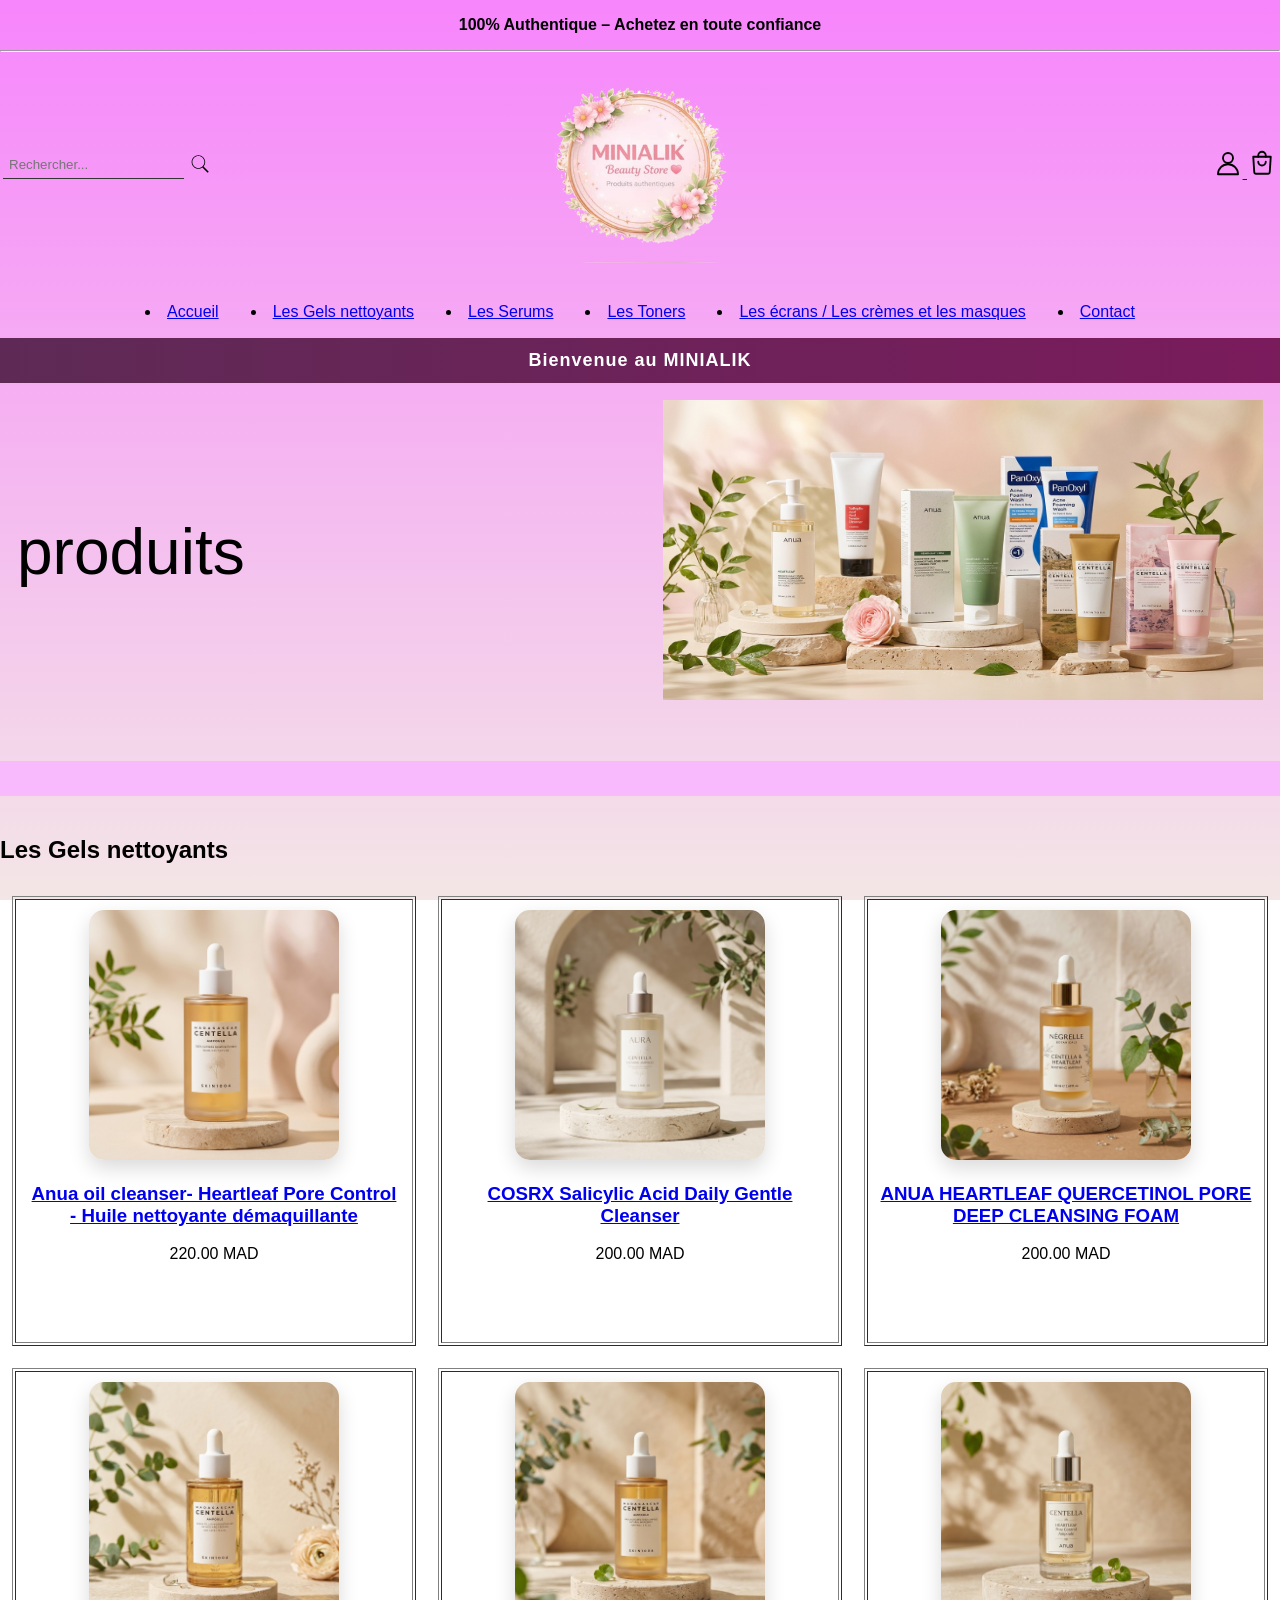
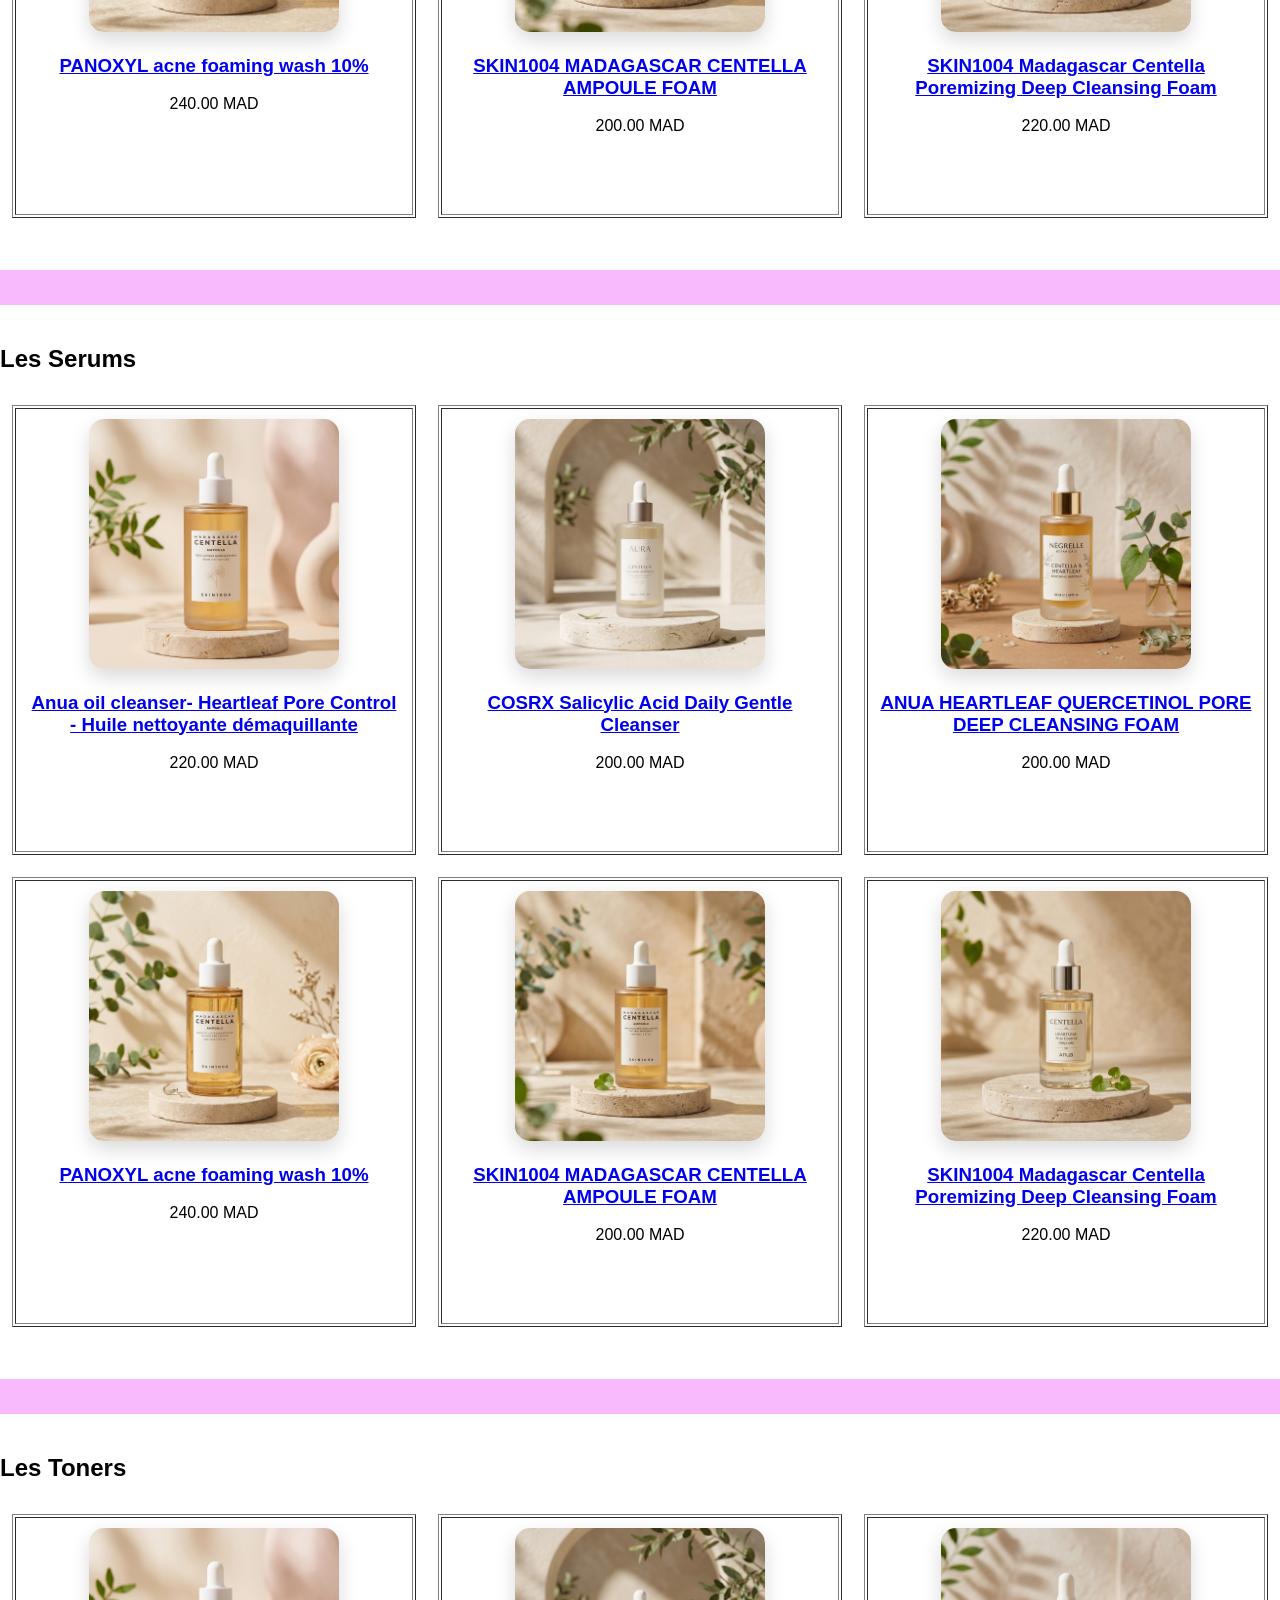
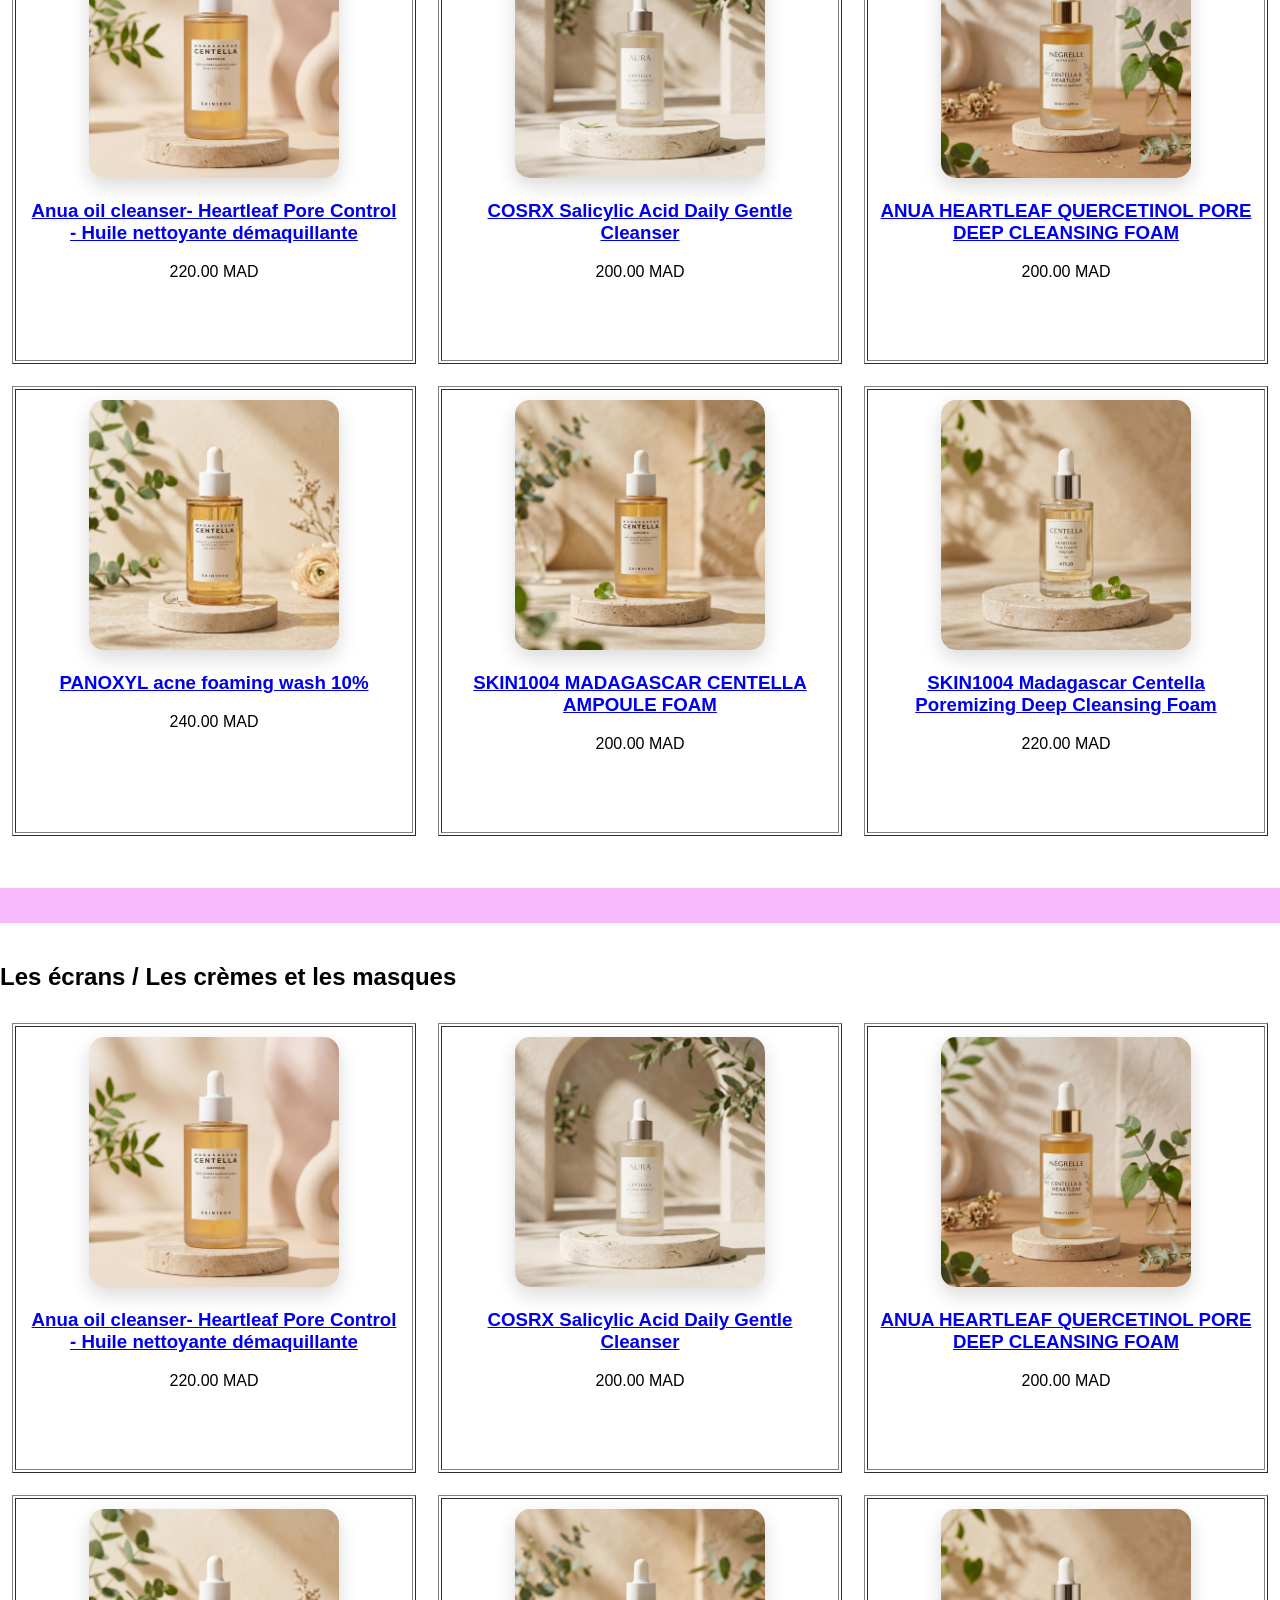
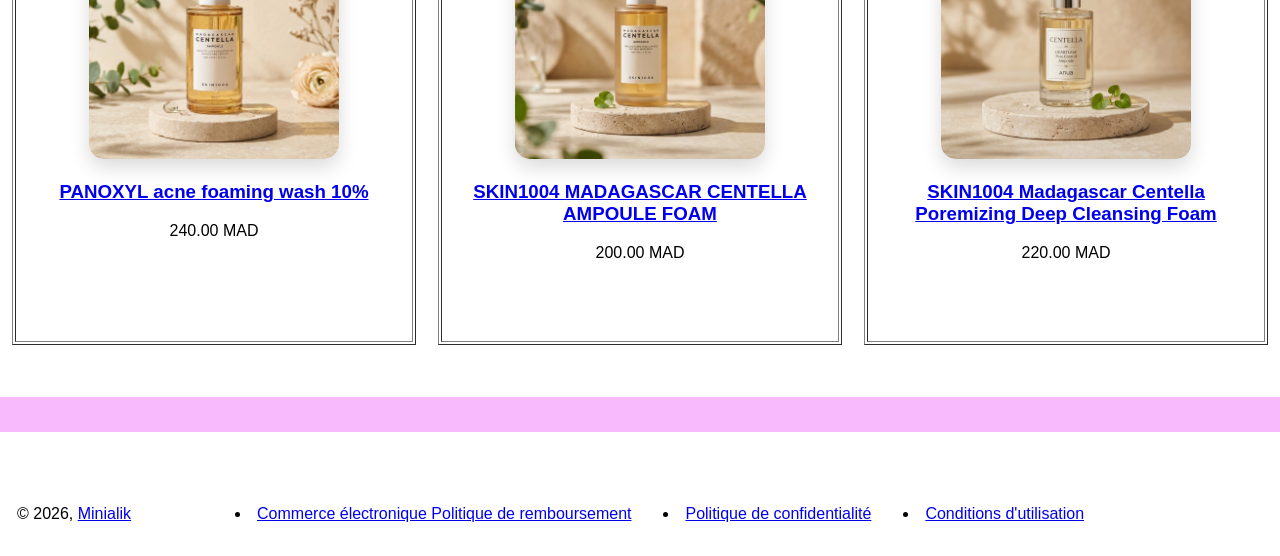
==== produits.html @ bcbce729 "add all project" ====
<!-- catalogue des produits -->
<!DOCTYPE html>
<html lang="fr">
 <head>
    <meta charset="UTF-8">
    <meta name="descraption" content="this is site web present a product cosmétiques ">
    <title> </title>

    
       <link rel="stylesheet" href="style.css">
 </head>
  <body>


     <p align="center"><strong>100% Authentique – Achetez en toute confiance</strong></p>

    <hr>

    <!-- ===================== HEADER ===================== -->
    <header>

       
       <table width="100%">
        <tr>
            
            <td width="33%" align="left">
                <form action="#" method="get" class="search-form">
                    <input type="search" name="q" placeholder="Rechercher...">
                    <button type="submit">
                         <img src="images utilisées dans le site/icons8-search.svg" alt="Rechercher" width="20">
                    </button>
                </form>
            </td>

            
            <td width="34%" align="center">
                <a href="index.html">
                    <img src="images utilisées dans le site/logo.png" alt="Minialik Beauty Store" width="200">
                </a>
            </td>

            
            <td width="33%" align="right">
                <a href="compte.html">
                    <img src="images utilisées dans le site/user.svg" alt="Rechercher" width="30">
                </a>
                <a href="panier.html">
                    <img src="images utilisées dans le site/cart.svg" alt="Rechercher" width="30">
                </a>
            </td>
        </tr>
    </table>

     </header>

     <nav>
        <table align="center" cellpadding="15">
            <tr>
         <ul>
            <a href="produits.html"></a>
            <td><li><a href="index.html">Accueil</a></li></td>
            <td><li><a href="#Les Gels nettoyants">Les Gels nettoyants</a></li></td>
            <td><li><a href="#Les Serums">Les Serums</a></li></td>
            <td><li><a href="#Les Toners">Les Toners</a></li></td>    
            <td><li><a href="#écrans">Les écrans / Les crèmes et les masques</a></li></td>
            <td><li><a href="contact.html">Contact</a></li></td>
         </ul>
         </tr>
        </table>
     </nav>

     <div class="welcome-bar" >
    <p align="center"><strong>Bienvenue au MINIALIK</strong></p>
    </div>


           

     <section>
        <section>
            <table width="100%" cellpadding="15">
                <tr>
                  <td align="left"><h2 class="big-title"> produits </h2></td>

                  <td align="right"><img src="images utilisées dans le site/product_page_all_products.jpg" alt="Minialik Beauty store" width="600" height="300"></td>
               </tr>
            </table>
        </section>

        </section>

       <section class="separator"> </section>

        </section>

    <section id="Les Gels nettoyants">

        <section>
            <h2>Les Gels nettoyants</h2>
        </section>

            
          <!-- ===================== Les Gels nettoyants ===================== -->

           <table width="100%" cellpadding="10">

    <tr>
        <!-- المنتج 1 -->
        <td width="33%" valign="top">
            <article class="rounded-section">
                <table border="1" width="100%" height="450" cellpadding="10">
                    <tr>
                        <td align="center" valign="top">
                            <a href="produit1.html">
                                <img src="images utilisées dans le site/product1 (1).jpg" alt="Anua oil cleanser Heartleaf" width="250">
                                <h3>Anua oil cleanser- Heartleaf Pore Control - Huile nettoyante démaquillante</h3>
                            </a>
                            <p>220.00 MAD</p>
                        </td>
                    </tr>
                </table>
            </article>
        </td>

        <!-- المنتج 2 -->
        <td width="33%" valign="top">
            <article class="rounded-section">
                <table border="1" width="100%" height="450" cellpadding="10">
                    <tr>
                        <td align="center" valign="top">
                            <a href="produit2.html">
                                <img src="images utilisées dans le site/product1 (2).jpg" alt="COSRX Salicylic Acid Daily Gentle Cleanser" width="250">
                                <h3>COSRX Salicylic Acid Daily Gentle Cleanser</h3>
                            </a>
                            <p>200.00 MAD</p>
                        </td>
                    </tr>
                </table>
            </article>
        </td>

        <!-- المنتج 3 -->
        <td width="33%" valign="top">
            <article class="rounded-section">
                <table border="1" width="100%" height="450" cellpadding="10">
                    <tr>
                        <td align="center" valign="top">
                            <a href="produit3.html">
                                <img src="images utilisées dans le site/product1 (3).jpg" alt="ANUA Heartleaf Quercetinol Pore Deep Cleansing Foam" width="250">
                                <h3>ANUA HEARTLEAF QUERCETINOL PORE DEEP CLEANSING FOAM</h3>
                            </a>
                            <p>200.00 MAD</p>
                        </td>
                    </tr>
                </table>
            </article>
        </td>
    </tr>

    <tr>
        <!-- المنتج 4 -->
        <td width="33%" valign="top">
            <article class="rounded-section">
                <table border="1" width="100%" height="450" cellpadding="10">
                    <tr>
                        <td align="center" valign="top">
                            <a href="produit4.html">
                                <img src="images utilisées dans le site/product1 (4).jpg" alt="PanOxyl acne foaming wash 10%" width="250">
                                <h3>PANOXYL acne foaming wash 10%</h3>
                            </a>
                            <p>240.00 MAD</p>
                        </td>
                    </tr>
                </table>
            </article>
        </td>

        <!-- المنتج 5 -->
        <td width="33%" valign="top">
            <article class="rounded-section">
                <table border="1" width="100%" height="450" cellpadding="10">
                    <tr>
                        <td align="center" valign="top">
                            <a href="produit5.html">
                                <img src="images utilisées dans le site/product1 (5).jpg" alt="SKIN1004 Madagascar Centella Ampoule Foam" width="250">
                                <h3>SKIN1004 MADAGASCAR CENTELLA AMPOULE FOAM</h3>
                            </a>
                            <p>200.00 MAD</p>
                        </td>
                    </tr>
                </table>
            </article>
        </td>

        <!-- المنتج 6 -->
        <td width="33%" valign="top">
            <article class="rounded-section">
                <table border="1" width="100%" height="450" cellpadding="10">
                    <tr>
                        <td align="center" valign="top">
                            <a href="produit6.html">
                                <img src="images utilisées dans le site/product1 (6).jpg" alt="SKIN1004 Madagascar Centella Poremizing Deep Cleansing Foam" width="250">
                                <h3>SKIN1004 Madagascar Centella Poremizing Deep Cleansing Foam</h3>
                            </a>
                            <p>220.00 MAD</p>
                        </td>
                    </tr>
                </table>
            </article>
        </td>
    </tr>
        </table>

          

        </section>

       <section class="separator"> </section>

        </section>

    <section id="Les Serums">


     <!-- ===================== Les Serums ===================== -->
        <section>
            <h2>Les Serums</h2>
        </section>    

           <table width="100%" cellpadding="10">

    <tr>
        <!-- المنتج 1 -->
        <td width="33%" valign="top">
            <article class="rounded-section">
                <table border="1" width="100%" height="450" cellpadding="10">
                    <tr>
                        <td align="center" valign="top">
                            <a href="produit1.html">
                                <img src="images utilisées dans le site/product1 (1).jpg" alt="Anua oil cleanser Heartleaf" width="250">
                                <h3>Anua oil cleanser- Heartleaf Pore Control - Huile nettoyante démaquillante</h3>
                            </a>
                            <p>220.00 MAD</p>
                        </td>
                    </tr>
                </table>
            </article>
        </td>

        <!-- المنتج 2 -->
        <td width="33%" valign="top">
            <article class="rounded-section">
                <table border="1" width="100%" height="450" cellpadding="10">
                    <tr>
                        <td align="center" valign="top">
                            <a href="produit2.html">
                                <img src="images utilisées dans le site/product1 (2).jpg" alt="COSRX Salicylic Acid Daily Gentle Cleanser" width="250">
                                <h3>COSRX Salicylic Acid Daily Gentle Cleanser</h3>
                            </a>
                            <p>200.00 MAD</p>
                        </td>
                    </tr>
                </table>
            </article>
        </td>

        <!-- المنتج 3 -->
        <td width="33%" valign="top">
            <article class="rounded-section">
                <table border="1" width="100%" height="450" cellpadding="10">
                    <tr>
                        <td align="center" valign="top">
                            <a href="produit3.html">
                                <img src="images utilisées dans le site/product1 (3).jpg" alt="ANUA Heartleaf Quercetinol Pore Deep Cleansing Foam" width="250">
                                <h3>ANUA HEARTLEAF QUERCETINOL PORE DEEP CLEANSING FOAM</h3>
                            </a>
                            <p>200.00 MAD</p>
                        </td>
                    </tr>
                </table>
            </article>
        </td>
    </tr>

    <tr>
        <!-- المنتج 4 -->
        <td width="33%" valign="top">
            <article class="rounded-section">
                <table border="1" width="100%" height="450" cellpadding="10">
                    <tr>
                        <td align="center" valign="top">
                            <a href="produit4.html">
                                <img src="images utilisées dans le site/product1 (4).jpg" alt="PanOxyl acne foaming wash 10%" width="250">
                                <h3>PANOXYL acne foaming wash 10%</h3>
                            </a>
                            <p>240.00 MAD</p>
                        </td>
                    </tr>
                </table>
            </article>
        </td>

        <!-- المنتج 5 -->
        <td width="33%" valign="top">
            <article class="rounded-section">
                <table border="1" width="100%" height="450" cellpadding="10">
                    <tr>
                        <td align="center" valign="top">
                            <a href="produit5.html">
                                <img src="images utilisées dans le site/product1 (5).jpg" alt="SKIN1004 Madagascar Centella Ampoule Foam" width="250">
                                <h3>SKIN1004 MADAGASCAR CENTELLA AMPOULE FOAM</h3>
                            </a>
                            <p>200.00 MAD</p>
                        </td>
                    </tr>
                </table>
            </article>
        </td>

        <!-- المنتج 6 -->
        <td width="33%" valign="top">
            <article class="rounded-section">
                <table border="1" width="100%" height="450" cellpadding="10">
                    <tr>
                        <td align="center" valign="top">
                            <a href="produit6.html">
                                <img src="images utilisées dans le site/product1 (6).jpg" alt="SKIN1004 Madagascar Centella Poremizing Deep Cleansing Foam" width="250">
                                <h3>SKIN1004 Madagascar Centella Poremizing Deep Cleansing Foam</h3>
                            </a>
                            <p>220.00 MAD</p>
                        </td>
                    </tr>
                </table>
            </article>
        </td>
    </tr>
        </table>


          
            

        </section>

       <section class="separator"> </section>
        </section>

    <section>


        <!-- ===================== Les Toners ===================== -->
        <section id="Les Toners">
            <h2>Les Toners</h2>
        </section>    

            

           <table width="100%" cellpadding="10">

    <tr>
        <!-- المنتج 1 -->
        <td width="33%" valign="top">
            <article class="rounded-section">
                <table border="1" width="100%" height="450" cellpadding="10">
                    <tr>
                        <td align="center" valign="top">
                            <a href="produit1.html">
                                <img src="images utilisées dans le site/product1 (1).jpg" alt="Anua oil cleanser Heartleaf" width="250">
                                <h3>Anua oil cleanser- Heartleaf Pore Control - Huile nettoyante démaquillante</h3>
                            </a>
                            <p>220.00 MAD</p>
                        </td>
                    </tr>
                </table>
            </article>
        </td>

        <!-- المنتج 2 -->
        <td width="33%" valign="top">
            <article class="rounded-section">
                <table border="1" width="100%" height="450" cellpadding="10">
                    <tr>
                        <td align="center" valign="top">
                            <a href="produit2.html">
                                <img src="images utilisées dans le site/product1 (2).jpg" alt="COSRX Salicylic Acid Daily Gentle Cleanser" width="250">
                                <h3>COSRX Salicylic Acid Daily Gentle Cleanser</h3>
                            </a>
                            <p>200.00 MAD</p>
                        </td>
                    </tr>
                </table>
            </article>
        </td>

        <!-- المنتج 3 -->
        <td width="33%" valign="top">
            <article class="rounded-section">
                <table border="1" width="100%" height="450" cellpadding="10">
                    <tr>
                        <td align="center" valign="top">
                            <a href="produit3.html">
                                <img src="images utilisées dans le site/product1 (3).jpg" alt="ANUA Heartleaf Quercetinol Pore Deep Cleansing Foam" width="250">
                                <h3>ANUA HEARTLEAF QUERCETINOL PORE DEEP CLEANSING FOAM</h3>
                            </a>
                            <p>200.00 MAD</p>
                        </td>
                    </tr>
                </table>
            </article>
        </td>
    </tr>

    <tr>
        <!-- المنتج 4 -->
        <td width="33%" valign="top">
            <article class="rounded-section">
                <table border="1" width="100%" height="450" cellpadding="10">
                    <tr>
                        <td align="center" valign="top">
                            <a href="produit4.html">
                                <img src="images utilisées dans le site/product1 (4).jpg" alt="PanOxyl acne foaming wash 10%" width="250">
                                <h3>PANOXYL acne foaming wash 10%</h3>
                            </a>
                            <p>240.00 MAD</p>
                        </td>
                    </tr>
                </table>
            </article>
        </td>

        <!-- المنتج 5 -->
        <td width="33%" valign="top">
            <article class="rounded-section">
                <table border="1" width="100%" height="450" cellpadding="10">
                    <tr>
                        <td align="center" valign="top">
                            <a href="produit5.html">
                                <img src="images utilisées dans le site/product1 (5).jpg" alt="SKIN1004 Madagascar Centella Ampoule Foam" width="250">
                                <h3>SKIN1004 MADAGASCAR CENTELLA AMPOULE FOAM</h3>
                            </a>
                            <p>200.00 MAD</p>
                        </td>
                    </tr>
                </table>
            </article>
        </td>

        <!-- المنتج 6 -->
        <td width="33%" valign="top">
            <article class="rounded-section">
                <table border="1" width="100%" height="450" cellpadding="10">
                    <tr>
                        <td align="center" valign="top">
                            <a href="produit6.html">
                                <img src="images utilisées dans le site/product1 (6).jpg" alt="SKIN1004 Madagascar Centella Poremizing Deep Cleansing Foam" width="250">
                                <h3>SKIN1004 Madagascar Centella Poremizing Deep Cleansing Foam</h3>
                            </a>
                            <p>220.00 MAD</p>
                        </td>
                    </tr>
                </table>
            </article>
        </td>
    </tr>
        </table>

          
          
          
      <section class="separator"> </section> 

        </section>

    <section id="écrans">

        <!-- ===================== Les écrans / Les crèmes et les masques ===================== -->
              

         <section>
            <h2> Les écrans / Les crèmes et les masques</h2>
        </section>    
            

           <table width="100%" cellpadding="10">

    <tr>
        <!-- المنتج 1 -->
        <td width="33%" valign="top">
            <article class="rounded-section">
                <table border="1" width="100%" height="450" cellpadding="10">
                    <tr>
                        <td align="center" valign="top">
                            <a href="produit1.html">
                                <img src="images utilisées dans le site/product1 (1).jpg" alt="Anua oil cleanser Heartleaf" width="250">
                                <h3>Anua oil cleanser- Heartleaf Pore Control - Huile nettoyante démaquillante</h3>
                            </a>
                            <p>220.00 MAD</p>
                        </td>
                    </tr>
                </table>
            </article>
        </td>

        <!-- المنتج 2 -->
        <td width="33%" valign="top">
            <article class="rounded-section">
                <table border="1" width="100%" height="450" cellpadding="10">
                    <tr>
                        <td align="center" valign="top">
                            <a href="produit2.html">
                                <img src="images utilisées dans le site/product1 (2).jpg" alt="COSRX Salicylic Acid Daily Gentle Cleanser" width="250">
                                <h3>COSRX Salicylic Acid Daily Gentle Cleanser</h3>
                            </a>
                            <p>200.00 MAD</p>
                        </td>
                    </tr>
                </table>
            </article>
        </td>

        <!-- المنتج 3 -->
        <td width="33%" valign="top">
            <article class="rounded-section">
                <table border="1" width="100%" height="450" cellpadding="10">
                    <tr>
                        <td align="center" valign="top">
                            <a href="produit3.html">
                                <img src="images utilisées dans le site/product1 (3).jpg" alt="ANUA Heartleaf Quercetinol Pore Deep Cleansing Foam" width="250">
                                <h3>ANUA HEARTLEAF QUERCETINOL PORE DEEP CLEANSING FOAM</h3>
                            </a>
                            <p>200.00 MAD</p>
                        </td>
                    </tr>
                </table>
            </article>
        </td>
    </tr>

    <tr>
        <!-- المنتج 4 -->
        <td width="33%" valign="top">
            <article class="rounded-section">
                <table border="1" width="100%" height="450" cellpadding="10">
                    <tr>
                        <td align="center" valign="top">
                            <a href="produit4.html">
                                <img src="images utilisées dans le site/product1 (4).jpg" alt="PanOxyl acne foaming wash 10%" width="250">
                                <h3>PANOXYL acne foaming wash 10%</h3>
                            </a>
                            <p>240.00 MAD</p>
                        </td>
                    </tr>
                </table>
            </article>
        </td>

        <!-- المنتج 5 -->
        <td width="33%" valign="top">
            <article class="rounded-section">
                <table border="1" width="100%" height="450" cellpadding="10">
                    <tr>
                        <td align="center" valign="top">
                            <a href="produit5.html">
                                <img src="images utilisées dans le site/product1 (5).jpg" alt="SKIN1004 Madagascar Centella Ampoule Foam" width="250">
                                <h3>SKIN1004 MADAGASCAR CENTELLA AMPOULE FOAM</h3>
                            </a>
                            <p>200.00 MAD</p>
                        </td>
                    </tr>
                </table>
            </article>
        </td>

        <!-- المنتج 6 -->
        <td width="33%" valign="top">
            <article class="rounded-section">
                <table border="1" width="100%" height="450" cellpadding="10">
                    <tr>
                        <td align="center" valign="top">
                            <a href="produit6.html">
                                <img src="images utilisées dans le site/product1 (6).jpg" alt="SKIN1004 Madagascar Centella Poremizing Deep Cleansing Foam" width="250">
                                <h3>SKIN1004 Madagascar Centella Poremizing Deep Cleansing Foam</h3>
                            </a>
                            <p>220.00 MAD</p>
                        </td>
                    </tr>
                </table>
            </article>
        </td>
    </tr>
        </table>


       </section>


 
       <section class="separator"> </section>


   <!-- ===================== FOOTER ===================== -->
  <footer>
    <table cellpadding="15">
        <tr>
           <td>
              <p>&copy; 2026, <a href="index.html">Minialik</a> </p>
             </td>
             <td>
                      <nav>
                            <ul>
                              <td> <li><a href="remboursement.html"> Commerce électronique Politique de remboursement</a></li> </td>
                              <td> <li><a href="confidentialite.html">Politique de confidentialité</a></li> </td>
                              <td> <li><a href="conditions.html">Conditions d'utilisation</a></li> </td>
                            </ul>
                         </nav>
             </td>           
        </tr>
    </table>
   </footer>




   </body>
</html>
---- style.css ----
.search-form {
    display: flex;
    align-items: center;
}

.search-form input {
    border: none;
    border-bottom: 1px solid #333;
    background: transparent;
    padding: 6px;
    outline: none;
}

.search-form button {
    background: transparent;
    border: none;
    cursor: pointer;
}


html {
    min-height: 100%;
}

body {
    margin: 0;
    min-height: 100vh;
    background: linear-gradient(to bottom, #f785fc 0%, #f3e6e6 100%);
    background-repeat: no-repeat;
    background-attachment: fixed;
    font-family: Poppins, Arial, sans-serif;
}

.welcome-bar {
    background: linear-gradient(to right, #5e2a55, #7a1b5c);
    color: white;
    text-align: center;
    padding: 4px 0;
}

.welcome-bar p {
    margin: 8px 0;
    font-size: 18px;
    letter-spacing: 1px;
}


.rounded-section img {
    border-radius: 15px;
    box-shadow: 0 8px 20px rgba(0, 0, 0, 0.15);
}

.separator {
    width: 100%;
    height: 35px;
    background-color: #f8bafc;
    margin: 40px 0;
}


.big-title {
    font-family: 'Poppins', Arial, sans-serif;
    font-size: 64px;
    font-weight: 500;
    margin: 0;
}


.hero {
    display: flex;
    justify-content: center;
    align-items: center;
    margin: 40px 0;
}

.hero-box {
    position: relative;
    z-index: 2;
    width: 280px;
    height: 280px;
    box-sizing: border-box;
    padding: 40px 30px;
    background-color: #2f2b3a;
    color: white;
    border-radius: 25px;
    margin-right: -90px;
}

.hero-box p {
    margin: 0 0 20px;
    font-size: 24px;
    font-weight: 700;
    line-height: 1.3;
}


.hero-box button {
    background-color: #fdfcf8;
    color: #2f2b3a;
    border: 1px solid #ccc;
    border-radius: 8px;
    padding: 10px 24px;
    font-family: inherit;
    font-size: 14px;
    cursor: pointer;
}


.hero-img {
    position: relative;
    z-index: 1;
    height: 500px;
    border-radius: 15px;
}


.page-title h1 {
    font-family: 'Poppins', Arial, sans-serif;
    font-size: 64px;
    font-weight: 500;
    margin: 30px 0;
    text-align: center;
}



.contact-form table {
    width: 730px;
}


.contact-form input,
.contact-form textarea {
    width: 100%;
    box-sizing: border-box;
    padding: 14px 20px;
    font-family: 'Poppins', Arial, sans-serif;
    font-size: 16px;
    letter-spacing: 0.5px;
    color: #3b1d3a;
    background-color: #dfa9d1;
    border: 1px solid #7a4a72;
    border-radius: 12px;
    outline: none;
}

.contact-form textarea {
    resize: none;
    height: 100px;
}

.contact-form input::placeholder,
.contact-form textarea::placeholder {
    color: #4a2a48;
}


.contact-form input:focus,
.contact-form textarea:focus {
    border-color: #9b006c;
    box-shadow: 0 0 0 2px rgba(155, 0, 108, 0.25);
}


.contact-form button {
    background-color: #9b006c;
    color: white;
    border: 1px solid #c04a9a;
    border-radius: 12px;
    padding: 14px 30px;
    font-family: 'Poppins', Arial, sans-serif;
    font-size: 16px;
    letter-spacing: 0.5px;
    cursor: pointer;
    margin-top: 15px;
}

.contact-form button:hover {
    background-color: #7d0055;
}
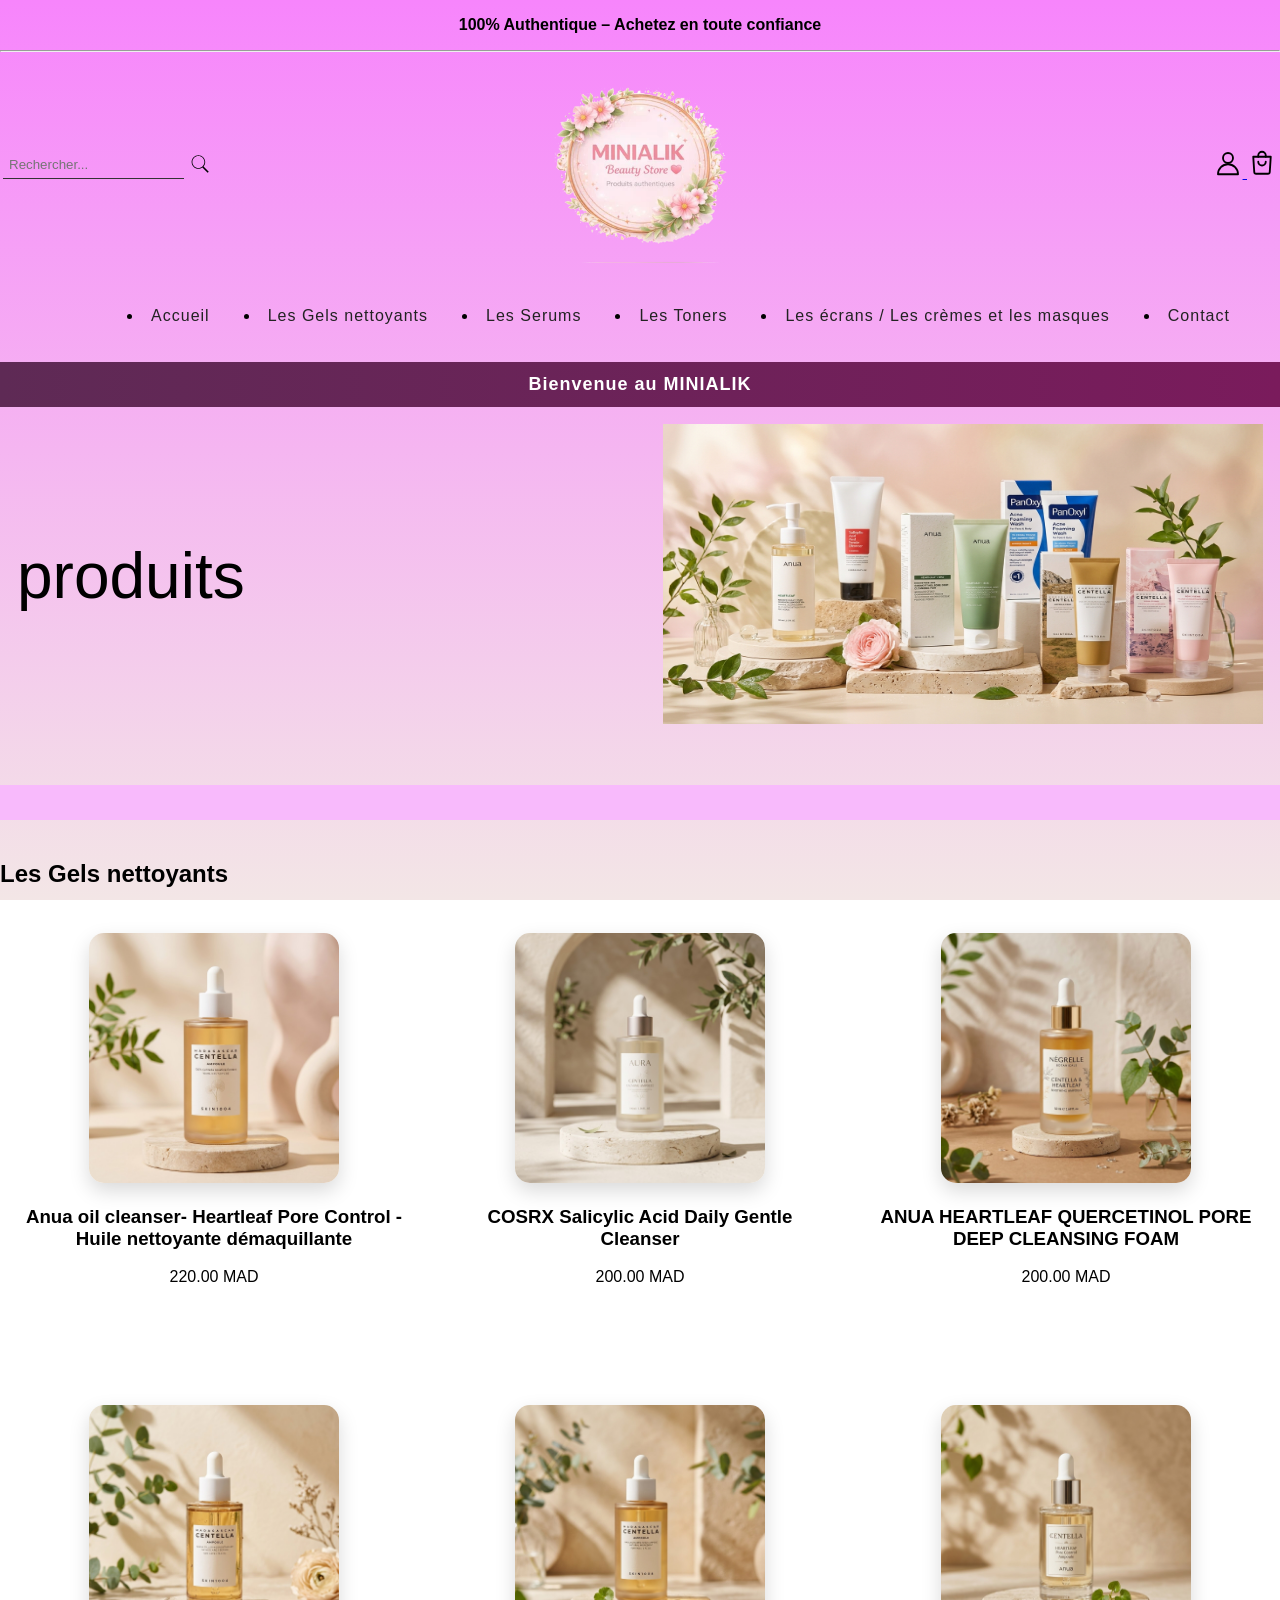
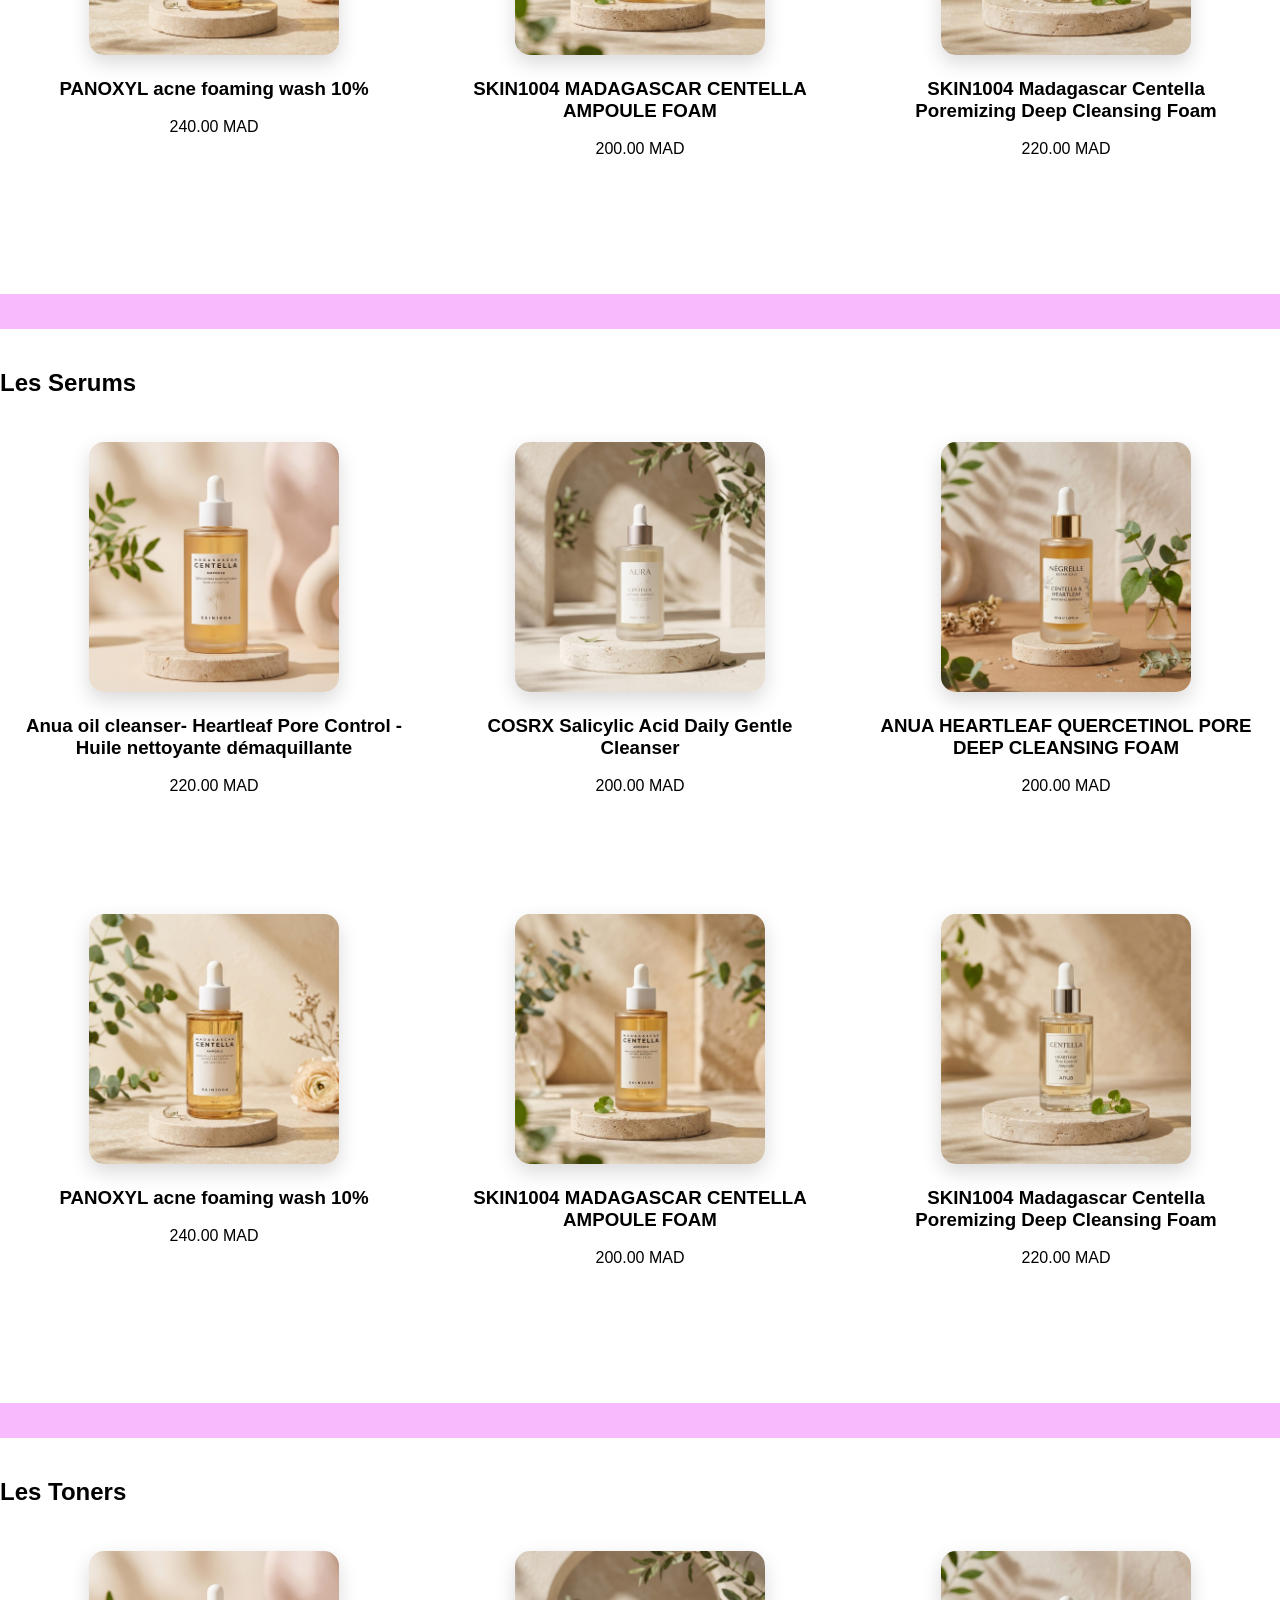
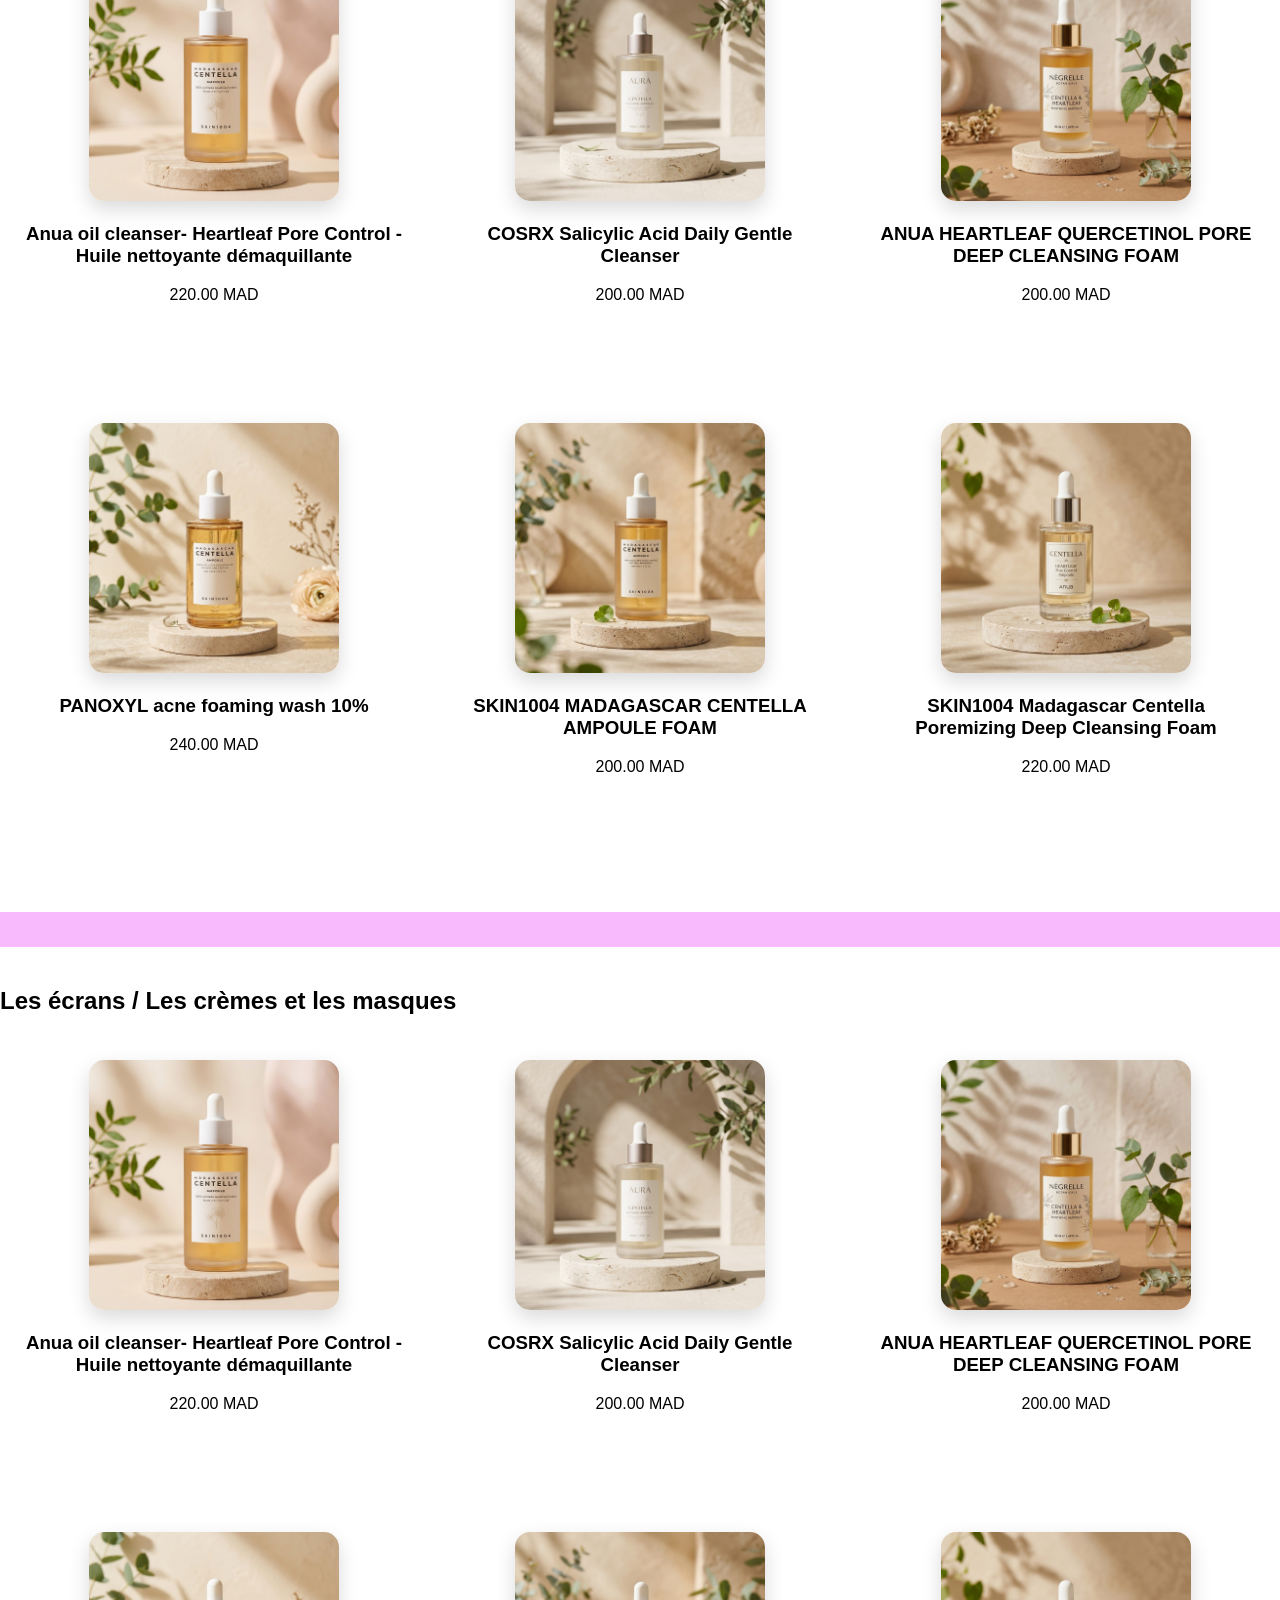
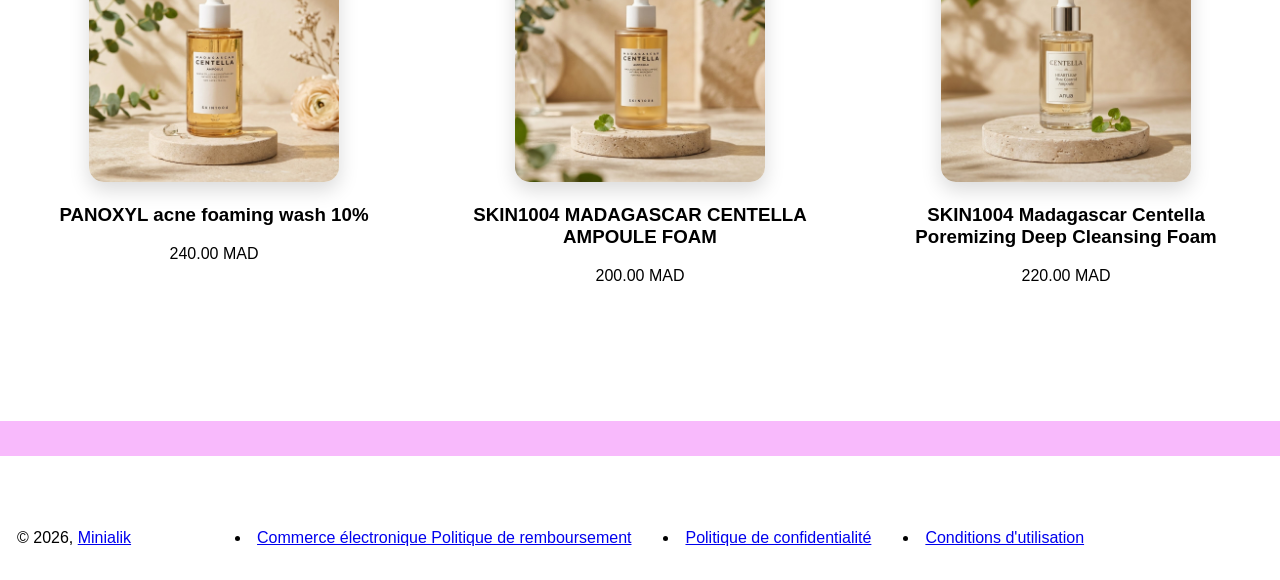
==== commit 0fcdffb7: "some code edit" ====
--- a/produits.html
+++ b/produits.html
@@ -53,7 +53,7 @@
 
      </header>
 
-     <nav>
+     <nav class="main-nav">
         <table align="center" cellpadding="15">
             <tr>
          <ul>
@@ -108,7 +108,7 @@
         <!-- المنتج 1 -->
         <td width="33%" valign="top">
             <article class="rounded-section">
-                <table border="1" width="100%" height="450" cellpadding="10">
+                <table  width="100%" height="450" cellpadding="10">
                     <tr>
                         <td align="center" valign="top">
                             <a href="produit1.html">
@@ -125,7 +125,7 @@
         <!-- المنتج 2 -->
         <td width="33%" valign="top">
             <article class="rounded-section">
-                <table border="1" width="100%" height="450" cellpadding="10">
+                <table  width="100%" height="450" cellpadding="10">
                     <tr>
                         <td align="center" valign="top">
                             <a href="produit2.html">
@@ -142,7 +142,7 @@
         <!-- المنتج 3 -->
         <td width="33%" valign="top">
             <article class="rounded-section">
-                <table border="1" width="100%" height="450" cellpadding="10">
+                <table  width="100%" height="450" cellpadding="10">
                     <tr>
                         <td align="center" valign="top">
                             <a href="produit3.html">
@@ -161,7 +161,7 @@
         <!-- المنتج 4 -->
         <td width="33%" valign="top">
             <article class="rounded-section">
-                <table border="1" width="100%" height="450" cellpadding="10">
+                <table  width="100%" height="450" cellpadding="10">
                     <tr>
                         <td align="center" valign="top">
                             <a href="produit4.html">
@@ -178,7 +178,7 @@
         <!-- المنتج 5 -->
         <td width="33%" valign="top">
             <article class="rounded-section">
-                <table border="1" width="100%" height="450" cellpadding="10">
+                <table  width="100%" height="450" cellpadding="10">
                     <tr>
                         <td align="center" valign="top">
                             <a href="produit5.html">
@@ -195,7 +195,7 @@
         <!-- المنتج 6 -->
         <td width="33%" valign="top">
             <article class="rounded-section">
-                <table border="1" width="100%" height="450" cellpadding="10">
+                <table  width="100%" height="450" cellpadding="10">
                     <tr>
                         <td align="center" valign="top">
                             <a href="produit6.html">
@@ -233,7 +233,7 @@
         <!-- المنتج 1 -->
         <td width="33%" valign="top">
             <article class="rounded-section">
-                <table border="1" width="100%" height="450" cellpadding="10">
+                <table  width="100%" height="450" cellpadding="10">
                     <tr>
                         <td align="center" valign="top">
                             <a href="produit1.html">
@@ -250,7 +250,7 @@
         <!-- المنتج 2 -->
         <td width="33%" valign="top">
             <article class="rounded-section">
-                <table border="1" width="100%" height="450" cellpadding="10">
+                <table  width="100%" height="450" cellpadding="10">
                     <tr>
                         <td align="center" valign="top">
                             <a href="produit2.html">
@@ -267,7 +267,7 @@
         <!-- المنتج 3 -->
         <td width="33%" valign="top">
             <article class="rounded-section">
-                <table border="1" width="100%" height="450" cellpadding="10">
+                <table  width="100%" height="450" cellpadding="10">
                     <tr>
                         <td align="center" valign="top">
                             <a href="produit3.html">
@@ -286,7 +286,7 @@
         <!-- المنتج 4 -->
         <td width="33%" valign="top">
             <article class="rounded-section">
-                <table border="1" width="100%" height="450" cellpadding="10">
+                <table  width="100%" height="450" cellpadding="10">
                     <tr>
                         <td align="center" valign="top">
                             <a href="produit4.html">
@@ -303,7 +303,7 @@
         <!-- المنتج 5 -->
         <td width="33%" valign="top">
             <article class="rounded-section">
-                <table border="1" width="100%" height="450" cellpadding="10">
+                <table  width="100%" height="450" cellpadding="10">
                     <tr>
                         <td align="center" valign="top">
                             <a href="produit5.html">
@@ -320,7 +320,7 @@
         <!-- المنتج 6 -->
         <td width="33%" valign="top">
             <article class="rounded-section">
-                <table border="1" width="100%" height="450" cellpadding="10">
+                <table  width="100%" height="450" cellpadding="10">
                     <tr>
                         <td align="center" valign="top">
                             <a href="produit6.html">
@@ -361,7 +361,7 @@
         <!-- المنتج 1 -->
         <td width="33%" valign="top">
             <article class="rounded-section">
-                <table border="1" width="100%" height="450" cellpadding="10">
+                <table  width="100%" height="450" cellpadding="10">
                     <tr>
                         <td align="center" valign="top">
                             <a href="produit1.html">
@@ -378,7 +378,7 @@
         <!-- المنتج 2 -->
         <td width="33%" valign="top">
             <article class="rounded-section">
-                <table border="1" width="100%" height="450" cellpadding="10">
+                <table  width="100%" height="450" cellpadding="10">
                     <tr>
                         <td align="center" valign="top">
                             <a href="produit2.html">
@@ -395,7 +395,7 @@
         <!-- المنتج 3 -->
         <td width="33%" valign="top">
             <article class="rounded-section">
-                <table border="1" width="100%" height="450" cellpadding="10">
+                <table  width="100%" height="450" cellpadding="10">
                     <tr>
                         <td align="center" valign="top">
                             <a href="produit3.html">
@@ -414,7 +414,7 @@
         <!-- المنتج 4 -->
         <td width="33%" valign="top">
             <article class="rounded-section">
-                <table border="1" width="100%" height="450" cellpadding="10">
+                <table  width="100%" height="450" cellpadding="10">
                     <tr>
                         <td align="center" valign="top">
                             <a href="produit4.html">
@@ -431,7 +431,7 @@
         <!-- المنتج 5 -->
         <td width="33%" valign="top">
             <article class="rounded-section">
-                <table border="1" width="100%" height="450" cellpadding="10">
+                <table  width="100%" height="450" cellpadding="10">
                     <tr>
                         <td align="center" valign="top">
                             <a href="produit5.html">
@@ -448,7 +448,7 @@
         <!-- المنتج 6 -->
         <td width="33%" valign="top">
             <article class="rounded-section">
-                <table border="1" width="100%" height="450" cellpadding="10">
+                <table  width="100%" height="450" cellpadding="10">
                     <tr>
                         <td align="center" valign="top">
                             <a href="produit6.html">
@@ -487,7 +487,7 @@
         <!-- المنتج 1 -->
         <td width="33%" valign="top">
             <article class="rounded-section">
-                <table border="1" width="100%" height="450" cellpadding="10">
+                <table  width="100%" height="450" cellpadding="10">
                     <tr>
                         <td align="center" valign="top">
                             <a href="produit1.html">
@@ -504,7 +504,7 @@
         <!-- المنتج 2 -->
         <td width="33%" valign="top">
             <article class="rounded-section">
-                <table border="1" width="100%" height="450" cellpadding="10">
+                <table  width="100%" height="450" cellpadding="10">
                     <tr>
                         <td align="center" valign="top">
                             <a href="produit2.html">
@@ -521,7 +521,7 @@
         <!-- المنتج 3 -->
         <td width="33%" valign="top">
             <article class="rounded-section">
-                <table border="1" width="100%" height="450" cellpadding="10">
+                <table  width="100%" height="450" cellpadding="10">
                     <tr>
                         <td align="center" valign="top">
                             <a href="produit3.html">
@@ -540,7 +540,7 @@
         <!-- المنتج 4 -->
         <td width="33%" valign="top">
             <article class="rounded-section">
-                <table border="1" width="100%" height="450" cellpadding="10">
+                <table  width="100%" height="450" cellpadding="10">
                     <tr>
                         <td align="center" valign="top">
                             <a href="produit4.html">
@@ -557,7 +557,7 @@
         <!-- المنتج 5 -->
         <td width="33%" valign="top">
             <article class="rounded-section">
-                <table border="1" width="100%" height="450" cellpadding="10">
+                <table  width="100%" height="450" cellpadding="10">
                     <tr>
                         <td align="center" valign="top">
                             <a href="produit5.html">
@@ -574,7 +574,7 @@
         <!-- المنتج 6 -->
         <td width="33%" valign="top">
             <article class="rounded-section">
-                <table border="1" width="100%" height="450" cellpadding="10">
+                <table  width="100%" height="450" cellpadding="10">
                     <tr>
                         <td align="center" valign="top">
                             <a href="produit6.html">
--- a/style.css
+++ b/style.css
@@ -177,4 +177,116 @@
 
 .contact-form button:hover {
     background-color: #7d0055;
+}
+
+
+.btn-blue {
+    background-color: #1e6fe0;
+    color: white;
+    border: none;
+    border-radius: 10px;
+    padding: 12px 30px;
+    font-family: 'Poppins', Arial, sans-serif;
+    font-size: 16px;
+    cursor: pointer;
+    transition: background-color 0.3s ease, transform 0.2s ease, box-shadow 0.3s ease;
+}
+
+.btn-blue:hover {
+    background-color: #1558b8;
+    transform: translateY(-2px);
+    box-shadow: 0 6px 18px rgba(30, 111, 224, 0.5);
+}
+
+
+html {
+    scroll-behavior: smooth;
+}
+
+
+article table {
+    border-radius: 20px;
+    background-color: rgba(255, 255, 255, 0.25);
+    transition: transform 0.3s ease, box-shadow 0.3s ease, background-color 0.3s ease;
+}
+
+article table:hover {
+    transform: translateY(-8px);
+    box-shadow: 0 10px 30px rgba(247, 133, 252, 0.8),
+                0 0 20px rgba(247, 133, 252, 0.6);
+    background-color: rgba(255, 255, 255, 0.45);
+}
+
+article a {
+    text-decoration: none;
+    color: #000;
+    transition: color 0.3s ease;
+}
+
+article a:hover {
+    color: #c2188f;
+}
+
+button {
+    transition: transform 0.2s ease, box-shadow 0.2s ease;
+}
+
+button:hover {
+    transform: translateY(-2px);
+    box-shadow: 0 6px 18px rgba(247, 133, 252, 0.8);
+}
+
+article table {
+    border: 1px solid rgba(255, 255, 255, 0.5);
+}
+
+
+.main-nav {
+    display: flex;
+    justify-content: center;
+    flex-wrap: wrap;
+    gap: 35px;
+    padding: 20px 0;
+}
+
+.main-nav a {
+    position: relative;
+    text-decoration: none;
+    color: #222;
+    font-family: 'Poppins', Arial, sans-serif;
+    font-size: 16px;
+    letter-spacing: 1px;
+    padding: 6px 2px;
+    transition: color 0.3s ease, transform 0.3s ease;
+}
+
+
+.main-nav a::after {
+    content: "";
+    position: absolute;
+    left: 0;
+    bottom: 0;
+    width: 0;
+    height: 2px;
+    background-color: #9b006c;
+    transition: width 0.3s ease;
+}
+
+
+.main-nav a:hover {
+    color: #9b006c;
+    transform: translateY(-2px);
+}
+
+.main-nav a:hover::after {
+    width: 100%;
+}
+
+
+.main-nav a.active {
+    color: #9b006c;
+}
+
+.main-nav a.active::after {
+    width: 100%;
 }
